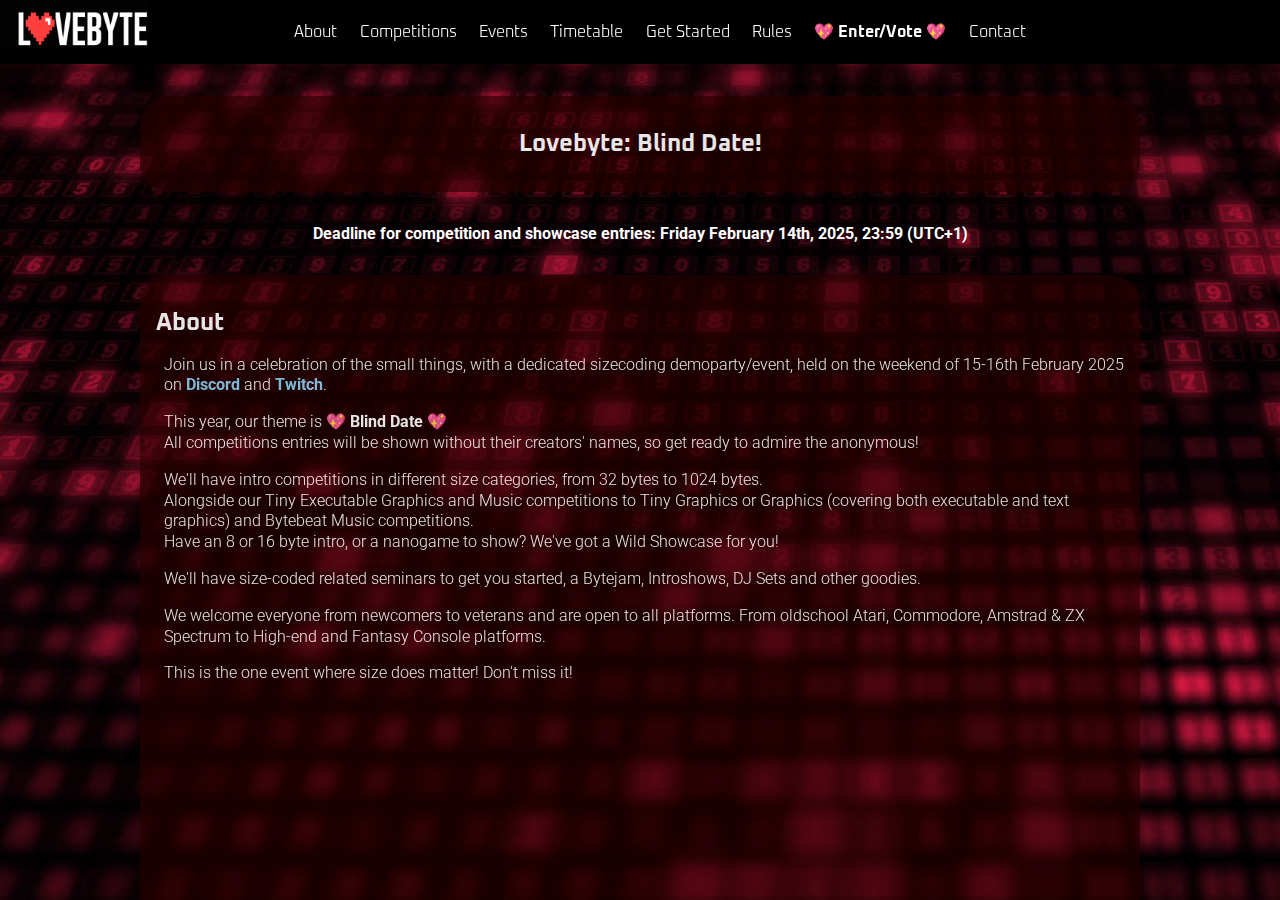
==== index.html @ 32592118 "Schedule fix" ====
<!DOCTYPE html>
<html lang="en" >

<head>
	<meta charset="UTF-8">
	<meta name="viewport" content="width=device-width, initial-scale=1.0">

	<!-- replace this with self hosted font -->
	<link href="https://fonts.googleapis.com/css2?family=Oxanium&display=swap" rel="stylesheet">
	<link href="https://fonts.googleapis.com/css2?family=Roboto:wght@300;400;500&display=swap" rel="stylesheet">

	<title>Lovebyte 2025 - 15-16th February 2025 : Spread a Little Love</title>
	<link rel="stylesheet" href="style/default.css">

	<link rel="icon" href="/img/lovebyte-favicon.svg" type="image/svg+xml">
</head>

<body>
	<div class="container">
		<header id="header" class="header">
			<a href="/">
				<img id="headerLogo" class="headerLogo" src="img/lovebyte.png" alt="LOVEBYTE">
			</a>

			<div class="nav">
				<ul>
					<li class="navlink about"><a href="#about">About</a></li>
					<li class="navlink compo"><a href="#competitions">Competitions</a></li>
					<li class="navlink events"><a href="#events">Events</a></li>
					<li class="navlink timetable"><a href="#timetable">Timetable</a></li>
					<li class="navlink getstarted"><a href="#get-started">Get Started</a></li>
					<li class="navlink rules"><a href="#rules">Rules</a></li>
					<li class="navlink"><a href="https://wuhu.lovebyte.party" class="highlight">Enter/Vote</a></li>
					<li class="navlink contact"><a href="#contact">Contact</a></li>
				</ul>
			</div>
			<div class="burger">
				<p>&#9776;</p>
			</div>
		</header>

		<main class="main">
			<div class="content">
				<article class="article centre" id="theme">
					<h2>Lovebyte: Blind Date!</h2>
				</article>

				<article class="centre" id="deadline">
					<em>Deadline for competition and showcase entries: Friday February 14th, 2025, 23:59 (UTC+1)</em>
				</article>
				
				<article class="article" id="about">
					<h2>About</h2>

					<p>
						Join us in a celebration of the small things, with a dedicated sizecoding demoparty/event, held on the weekend of 15-16th February 2025 on <a href=" https://discord.gg/pUS5kCJTzp" target="_blank">Discord</a> and <a href="https://www.twitch.tv/lovebytedemoparty" target="_blank">Twitch</a>.
					</p>

					<p>
						This year, our theme is <span class="highlight">Blind Date</span><br>
						All competitions entries will be shown without their creators' names, so get ready to admire the anonymous!
					</p>
					
					<p>
						We'll have intro competitions in different size categories, from 32 bytes to 1024 bytes.<br>
						Alongside our Tiny Executable Graphics and Music competitions to Tiny Graphics or Graphics (covering both executable and text graphics) and Bytebeat Music competitions.<br>
						Have an 8 or 16 byte intro, or a nanogame to show? We've got a Wild Showcase for you!
					</p>
					
					<p>
						We'll have size-coded related seminars to get you started, a Bytejam, Introshows, DJ Sets and other goodies.
					</p>
					<p>
					We welcome everyone from newcomers to veterans and are open to all platforms. From oldschool Atari, Commodore, Amstrad & ZX Spectrum to High-end and Fantasy Console platforms. 
					</p>
					<p>
					This is the one event where size does matter! Don't miss it!
					</p>
					<div style="width: 100%; min-width: 400px">
						<div style="position: relative; width: 100%; overflow: hidden; padding-top: 56.25%;">
							<p><iframe style="position: absolute; top: 0; left: 0; right: 0; width: 100%; height: 100%; border: none;" src="https://www.youtube.com/embed/foaXTw45hjA" width="560" height="315" allowfullscreen="allowfullscreen" allow="accelerometer; autoplay; clipboard-write; encrypted-media; gyroscope; picture-in-picture"></iframe></p>
						</div>
					</div>
				</article>

				<article class="article" id="competitions">

					<h2>Competitions</h2>
					<h3>1k Intro Competitions</h3>

					<p>This is our largest size category of 1024 bytes. This is a interesting size category where hand-optimized assembler code and shadercoders will meet.
					</p>
					<ul>
						<li class="platforms">One competition for Oldschool Platforms, and another for High-End (which includes Fantasy Console).</li>
					</ul>

					<h3>512 Byte/Bootsector intro competitions</h3>
					<p>Push the limits of your regular tiny intro with a whopping 512 bytes size limit.
					</p>
					<ul>
						<li class="platforms">One competition for Oldschool Platforms, and another for High-End (which includes Fantasy Console).</li>
					</ul>
				
					<h3>256 Byte Intro Competitions</h3>
					<p>This is usually the most popular tiny intro category.
					</p>
					<ul>
						<li class="platforms">One competition for Oldschool Platforms, and another for High-End (which includes Fantasy Console).</li>
					</ul>
				
					<h3>128 Byte Intro Competitions</h3>
					<p>Here is where things start to get interesting in terms of size restrictions - the beloved 128 byte intro competition.<br />
						Go all out with an astonishing effect or do something more stylised, the choice is yours!
					</p>
					<ul>
						<li class="platforms">One competition for Oldschool Platforms, and another for High-End (which includes Fantasy Console).</li>
					</ul>

					<h3>64 Byte Intro Competitions</h3>
					<p>If you really like a challenge, try our seasoned 64 byte intro competition. Surprise us with your skills and show us your best effect!        
					</p>
					<ul>
						<li class="platforms">One competition for Oldschool Platforms, and another for High-End (which includes Fantasy Console).</li>
					</ul>

					<h3>32 Byte Intro Competitions</h3>
					<p>From practice we have learned that this category is where things slowly start to get interesting in terms of single effects that can be achieved. Can you create a killer effect in just 32 bytes?
					</p>
					<ul>
						<li class="platforms">One competition for Oldschool Platforms, and another for High-End (which includes Fantasy Console).</li>
					</ul>

					<h3>Tiny Executable Graphics Competition</h3>
					<p>Create the best looking executable graphics in 256 bytes or less. Open to all platforms.
					</p>
					<ul>
						<li class="platforms">One competition for Oldschool Platforms, and another for High-End (which includes Fantasy Console).</li>
					</ul>

					<h3>Text Graphics Competition</h3>
					<p>Dazzle with 256 characters of ASCII / PETSCII / ATASCII / ANSI / teletext.
					</p>
					<ul>
						<li class="platforms">Your choice of dimensions and colours, as long as the display is 256 characters or fewer (e.g. 16x16, 8x32, 17x14, etc...).</li>
					</ul>

					<h3>Tiny Executable Music Competition</h3>
					<p>Pump your softsynth skills to the max in 256 bytes or less.</p>
					
					<ul>
						<li class="platforms">No MIDI, but otherwise open to all platforms.</li>
					</ul>

					<h3>Bytebeat Music Competition</h3>
					<p>Create music with just simple logical formulas in 256 characters or less using 
						<a href="https://bytebeat.demozoo.org" target="_blank">this tool</a>
					</p>
					<p>New to the concept of bytebeats? Check out <a href="http://canonical.org/~kragen/bytebeat/" target="_blank">this page</a> for a quick introduction.

					<h3>New Talent Intro Competition</h3>
					<p>Our 256 Byte Intro competition that is dedicated to newcomers.
					</p>
					<ul>
						<li class="platforms">Open to anyone that has not qualified in the top 3 of a coding competition at a major party.</li>
					</ul>    

					<h3>Wild Showcase</h3>
					<p>Got anything sizecoding related you'd like to share with the world, but none of the competitions above really fit?<br/>
					</p>

					<ul>
						<li class="platforms">Out of Compo.</li>
						<li class="platforms">Nano Game - a playable game in 256 bytes or less  (any platform).</li>
						<li class="platforms">8 Byte intro (any platform).</li>
						<li class="platforms">16 Byte intro (any platform).</li>
					</ul>

					<hr />

					<p>After the event, each of the top 3 individual competition winners will receive <b>a digital certificate by Sensenstahl</b></p>
				</article>
				
				<article class="article" id="events">
					<h2>Events</h2>

					<h3>Seminars</h3>
					<p>Various seminars about a range of topics related to sizecoding and demoscene.</p>
		
					<h3>Best of tiny intros Shows</h3>
					<p>We'll show you the very best tiny intros around for all platforms MS-DOS, Atari, Spectrum and more.</p>

					<h3>Bytejam</h3>
					<p>Join our participants as they livecode using the TIC-80 Fantasy Console. 
					Check out this <a href="https://youtu.be/jtWhGDLetR0" target="_blank">30 second video</a> to see what it is all about.
					</p>

					<h3>DJ sets</h3>
					<p>Enjoy fine music sets by various artists.</p>

					<h3> And much more... </h3>
					<p>Morning relaxation, Sizecoding tips and tricks and much much more</p>
				</article>

				<article class="article" id="timetable">
					<h2>TimeTable</h2>

					<span id="jtzr-ui">Times are presented in UTC+1</span>

					<h3><time class="jtzr-anchor-date" datetime="2025-02-14">Friday, February 14th 2025</time></h3>
					
					<table class="timetable">
						<tbody>
							<tr>
								<td><time class="no-wrap">23:59</time></td>
								<td>Deadline for all competition and showcase entries!</td>
							</tr>
						</tbody>
					</table>
					
					<h3><time class="jtzr-anchor-date" datetime="2025-02-15">Saturday, February 15th 2025</time></h3>
					
					<table class="timetable">
						<tbody>
							<tr>
								<td><time class="no-wrap">18:00</time></td>
								<td>Get Ready for Lovebyte and countdown</td>
							</tr>
							<tr>
								<td><time class="no-wrap">19:00</span></td>
								<td>Opening Show (ps & Jeenio)</td>
							</tr>
							<tr>
								<td><time class="no-wrap">20:00</span></td>
								<td>Competition: New Talent; Showcase: Wild</td>
							</tr>
							<tr>
								<td><time class="no-wrap">21:00</span></td>
								<td>Mystery DJ Megamix</td>
							</tr>
							<tr>
								<td><time class="no-wrap">22:00</span></td>
								<td>Competition: 512 Byte Intro, then Competition: 1k Intro</td>
							</tr>
							<tr>
								<td><time class="no-wrap">23:00</span></td>
								<td>ByteJam</td>
							</tr>
							<tr>
								<td><time datetime="2025-02-16" class="no-wrap">00:00</time></td>
								<td>Night Programme</td>
							</tr>
						</tbody>
					</table>

					<h3><time class="jtzr-anchor-date" datetime="2025-02-16">Sunday, February 16th 2025</time></h3>

					<table class="timetable">
						<tbody>
							<tr>
								<td><time class="no-wrap">09:00</span></td>
								<td>Morning Relaxation</td>
							</tr>
							<tr>
								<td><time class="no-wrap">10:00</span></td>
								<td>A Year in Sizecoding</td>
							</tr>
							<tr>
								<td><time class="no-wrap">11:00</span></td>
								<td>Seminar: Making music with the 12 tone scale (Anonymous)</td>
							</tr>
							<tr>
								<td><time class="no-wrap">11:30</span></td>
								<td>Seminar: Oldschool platform diversity (Gorgh/Agenda)</td>
							</tr>
							<tr>
								<td><time class="no-wrap">12:00</span></td>
								<td>Competition: Bytebeat and Tiny Executable Music</td>
							</tr>
							<tr>
								<td><time class="no-wrap">13:00</span></td>
								<td>Showcase: 8/16 Byte Intro</td>
							</tr>
							<tr>
								<td><time class="no-wrap">14:00</span></td>
								<td>Competition: Tiny Executable Graphics (Oldschool and Highend)</td>
							</tr>
							<tr>
								<td><time class="no-wrap">15:00</span></td>
								<td>Competition: Text Graphics (ASCII / PETSCII / ATASCII / Teletext)</td>
							</tr>
							<tr>
								<td><time class="no-wrap">16:00</span></td>
								<td>ZX Spectrum Jam</td>
							</tr>
							<tr>
								<td><time class="no-wrap">17:00</span></td>
								<td>Competition: 32 Byte Intro</td>
							</tr>
							<tr>
								<td><time class="no-wrap">18:00</span></td>
								<td>Competition: 64 Byte Intro</td>
							</tr>
							<tr>
								<td><time class="no-wrap">19:00</span></td>
								<td>DJ Set</td>
							</tr>
							<tr>
								<td><time class="no-wrap">20:00</span></td>
								<td>Competition: 128 Byte Intro</td>
							</tr>
							<tr>
								<td><time class="no-wrap">21:00</span></td>
								<td>Competition: 256 Byte Intro</td>
							</tr>
							<tr>
								<td><time class="no-wrap">22:30</span></td>
								<td>Results and Closing Show (ps and Jeenio)</td>
							</tr>
							<tr>
								<td><time datetime="2025-02-17" class="no-wrap">00:00</span></td>
								<td>Closing</td>
							</tr>
						</tbody>
					</table>
				</article>

				<article class="article" id="byteathlon">
					<h2>Byte-athlon</h2>

					<p>For those competing in multiple of the size coding competitions, we will have a <b>special multi-category Byte-athlon event</b>. Where we will determine who is the most skilled across 4 connected size categories between 16 and 1024 bytes.</p>
					
					<ul>
						<li><b>Join the Byte-athlon</b> by submitting a prod in 4 connected categories, i.e. 32/64/128/256 bytes, 64/128/256/512 bytes or 128/256/512/1024 bytes</li>
						<li>You can <b>enter with a maximum of 2 entries per competition</b>. The highest ranked intro per size-category will receive points and will count towards total.</li>
						<li><b>Points are counted towards a total score</b> depending on competition results (starting at 10 points and decreasing for each author/entry).</li>
						<li>So for between highest ranked entry in the 4 intro competitions you have submitted to, <b>a maximum of 40 points can be gained</b>.</li>
						<li>If you'd like to submit to more than 4 connected categories, please <b>let us know which 4 categories you'd like to see counted for the Byte-athlon beforehand</b> via the organizers comments field when uploading to our party system.</li>
						<li>Tiny Executable Graphics do not count towards the Byte-athlon.</li>
						<li>In a case of a draw between points. The person with the lowest sized entries will win.</b>.</li>
						<li>We'll be handing out <b>2 Byte-athlon awards and prize packages</b>.</li>
					</ul>
					
					<hr />

					<div class="centre">
						<p>At the award ceremony the winners of the Byte-athlon will receive a <b>special Byte-athlon award</b></p>

						<img src="img/byteathlon_award_preview.jpg" style="max-height: 300px">
					</div>
				</article>

				<article class="article" id="rules">
					<h2>General Rules</h2>

					<ul>
						<li>You can enter as many competitions as you like, with a maximum of 2 entries per competition</li>
						<li>Please include a screenshot and <b>video capture</b> of your intro in 1280x720 MP4 format.</li>
						<li>Our <b>definition of Oldschool platforms</b> is: 8/16 bit home computers, 8/16 bit game consoles and handhelds and 8088/286 PC's (8 mhz/1000 cycles, MDA/CGA/EGA)</li>
						<li>Our <b>definition of High-End platforms</b> is: X86/DOS (386+, VGA), Linux, Windows, RISCOS, Motorola 68040+, Fantasy Consoles/Processing/VM.</li>
						<li><b>Fantasy Consoles:</b> If there is no dedicated Fantasy Console competition mentioned, you are free to submit your production to our high-end competitions.</li>
						<li><b>Processing:</b> We will accept processing sketch files (PDE fileformat, Java  mode) of the proper target size in our high-end competitions.</li>
						<li>For <b>executable entries in the 128 byte, 256 byte, 512 byte and 1024 byte categories</b>, we will look at the binary filesize (including any headers).</li>
						<li>For <b>Amiga and Atari ST entries of 128 byte</b>, we will not count the header size.</li>
						<li>For <b>executable entries of 64 bytes or less</b>, we will not count the header size.</li>
						<li>All entries will have a running time of maximum 2 minutes, unless specifically requested by the author.</li>
						<li>Only original and unreleased works are allowed.</li>
						<li>Please include a FILE_ID.DIZ with a description of your prod.</li>
						<li>Obey the <a href="/codeofconduct.html" target="_blank">code of conduct</a>.</li>
						<li>The organizers' decisions are final. We want to show off all your work to the standard it deserves, but we are doing this in our spare time and things can go wrong. Getting your entries in before the deadline is a good way to ensure that it gets shown!</li>
					</ul>

					<h2> Competition Specific Rules </h2>
					<ul>
						<li><b>Fantasy Console entries</b> need to be delivered as a TIC/P8.ROM/UW8 file of the target size (256b,128b,etc.) or less.</li>
						<li><b>Fantasy Console entries</b> of 64 bytes and below are calculated without mandatory header (8 bytes for compressed P8.ROM, 4/5 bytes on TIC-80).</li>
						<li><b>DOS intros</b> can be shown in Dosbox or Freedos (with optional SBEMU for sound), But we would appreciate it if you include a MSDOS/Freedos compatible version as well. Escape support is appreciated but not required.</li>
						<li><b>ZX Spectrum intros</b> need to be delivered as a TAP/SNA file with minimum basic loader as well as a 256 binary file (to be executed from basic).</li>
						<li><b>Atari STe/Amiga entries</b> of 128 byte and below are calculated without mandatory header (32 bytes)</li>
						<li><b>Atari 8bit entries</b> of 64 bytes and below are calculated without mandatory header (6 bytes)</li>
						<li><b>Commodore 64 entries</b> of 64 bytes and below are calculated without mandatory header (2 bytes) and don't require autorun in any size category (please supply starting address).</li>
						<li><b>Amstrad CPC entries</b> need be supplied as raw binary with loading instructions and/or minimal basic loader on disk (MEMORY &startaddress-1 LOAD "myintro.bin",&startaddress CALL &startaddress).</li>
						<li><b>Oldschool gameconsole / handheld entries:</b> Rom mirroring (i.e. duplicating exact binary data to sit at required rom-offset) is allowed.</li>
						<li><b>Tiny Executable Graphics</b> A maximum of 3 minutes of precalculation and/or onscreen drawing is allowed. Interlacing and rasters are allowed, but no animation or scrolling is allowed.</li>
						<li><b>Tiny Executable Music</b> A size limit of 256 bytes (including headers). No MIDI allowed, but otherwise open to all platforms. Maximum duration: 2 minutes. Also supply a WAV or MP3 recording.</li>
						<li><b>Bytebeat entries</b> (bytebeat/floatbeat mode, infix/postfix, 8-44khz) will have a playing time of 1 minute and will be played using <a href="https://bytebeat.demozoo.org" target="_blank">bytebeat.demozoo.org (greggman)</a>. Please provide a bytebeat.demozoo.org URL with your entry.</li>
						<li><b>Text Graphics</b> can be any dimension, and must be 256 characters or fewer.</li>
					</ul>
				</article>


				<article class="article" id="get-started">
				<h2>Getting started</h2>
					<p>This event is all about sharing the love for small sized demoscene productions. So if this event peeked your interest, but you don't know how to get started, let us help out with a number of starter packs that help to get you off your feet</p>
					<p>Fantasy Console Sizecoding - We held a special event in Decembers 2024 called Tiny Code Christmas to help newcomers get started at <a href="https://tcc.lovebyte.party" target="_blank">https://tcc.lovebyte.party</a>
					</p>
					<p>DOS Sizecoding - <a href="">(soon)</a></p>
					<p>ZX Spectrum sizecoding - <a href="https://www.youtube.com/watch?v=q0cnGaa-Rig&list=PLr4JCYhdWe8mq3aDvAtL0ooO7hAC9gU2s" target="_blank">ZX Spectrum sizecoding seminar by Gasman</a> and <a href="http://www.sizecoding.org/wiki/Z80_based_CPUs#ZX_Spectrum" target="_blank">Starters guide</a></p>
					<p>Atari 8bit sizecoding - <a href="https://www.youtube.com/watch?v=ezQuRA1FPJ0&list=PLr4JCYhdWe8mq3aDvAtL0ooO7hAC9gU2s&index=4" target="_blank">Atari 8-bit sizecoding seminar by F#READY</a> and <a href="http://www.sizecoding.org/wiki/6502_based_CPUs#Atari_8bit_family" target="_blank">Starters guide</a></p>
					<p>Commodore 64 Sizecoding - <a href="http://www.sizecoding.org/wiki/6502_based_CPUs#Commodore_64" target="_blank">Starters guide</a></p>
					<p>Bytebeat music - <a href="bytebeat_rpn_guide.pdf" target="_blank">A Bytebeat and RPN starters guide by Ravary (PDF)</a></p>
					<p>We also have a <b>dedicated playlist on our youtube channel</b> called <a href="https://www.youtube.com/watch?v=q0cnGaa-Rig&list=PLr4JCYhdWe8mq3aDvAtL0ooO7hAC9gU2s" target="_blank">Lovebyte Seminars</a> with all kinds of sizecoding related seminars. During the event we will have and add more seminars and tips to help you out, so stay tuned for those!</p>
					<p>And don't forget to visit <a href="http://www.sizecoding.org" target="_blank">sizecoding.org</a> for more information on all the above platforms and/or join the <a href="https://discord.gg/vqWQTqZCDa" target="_blank">Sizecoding discord.</a></p>
				</article>

				<!-- Moved to wuhu...
				<article class="article" id="party-system">
					<h2>Enter/Vote</h2>
					<p>Watch our <a href="https://www.youtube.com/watch?v=cT_GQP1nzOw" target=_blank">video tutorial</a> on how to submit your entry for Lovebyte 2025 if you are new to the entry submission process.
					</p>
					<p>Contact us on the Lovebyte Discord or by mailing to <a href="mailto:lovebyteparty@protonmail.com" id="mailto">lovebyteparty@protonmail.com</a> to get your votekey needed for registration.</p>

					<h2>Deadlines</h2>
					<p>Final deadline is TBC</p>
				</article>
				-->

				<article class="article" id="contact">
					<h2>Contact</h2>
					<p>Contact us at
						<a href="mailto:lovebyteparty@protonmail.com" id="mailto">lovebyteparty@protonmail.com</a>,
						<a href="https://www.youtube.com/@Lovebytedemoparty" target="_blank">Youtube</a>,
						<a href="https://discord.gg/pUS5kCJTzp" target="_blank">Discord</a> ,
						<a href="https://twitter.com/lovebyteparty" target="_blank">Twitter/X</a>,
						<a href="https://graphics.social/@lovebyteparty" target="_blank">Mastodon</a>
						<a href="https://bsky.app/profile/lovebyteparty.bsky.social" target="_blank">BSky</a>
						and on <a href="https://www.twitch.tv/lovebytedemoparty" target="_blank">Twitch</a>
					</p>
					<p><em>Feel free to contact us if you want your promo slide (1280x720 PNG) to be included in our slide rotation segments</em></p>
				</article>

			<article class="article centre" id="footer">
				<a href="/2024">Lovebyte 2024</a>
				❤️
				<a href="/2023">Lovebyte 2023</a>
				❤️
				<a href="./codeofconduct.html">Code of Conduct</a>
			</article>
		</div>
	</main>
</div>

<script async defer src="./script/jtruk-timezoner.js"></script>

<script defer>
    window.onload = () => {
        jtzrInit({
            eventUTC: 1
        });
    }
</script>

<script>
	const nav = document.querySelector(' .container .nav');

	document.querySelector('body').addEventListener('click', function() {
		hideNavlist();
	});

	document.querySelector('.burger p').addEventListener('click', (e) => {
		e.stopPropagation();
		showNavlist();
	});

	document.querySelectorAll('.navlink').forEach((e) => {
		e.addEventListener('click', function() {
			e.stopPropagation();
			hideNavlist();
		});
	});

	const hideNavlist = () => {
		nav.classList.remove('nav-active');
	}

	const showNavlist = () => {
		nav.classList.add('nav-active');
	}

	/*
	let buttonSections = document.querySelectorAll(".navlink");
	for (let i = 0; i < buttonSections.length; i++) {
		buttonSections[i].addEventListener("click", function() {
			let current = document.getElementsByClassName("active");
			if (current.length > 0) {
				current[0].className = current[0].className.replace(" active", "");
			}
			this.className += " active";
		});
	}
	*/
</script>
</body>
</html>
---- style/default.css ----
html {
    box-sizing: border-box;
    font-family: "Roboto", sans-serif;
    font-weight: 300;
}

*, *:before, *:after {
    box-sizing: inherit;
}

em {
    font-style: normal;
    font-weight: bold;
}

body {
    margin: 0;
    color: #fff;
    height: 100vh;
    background-color: #000000;
    background-image: url("../img/bg.jpg");
    background-repeat: no-repeat;
    background-size: cover;
    background-position: 50% 50%;
}

.container {
    display: flex;
    flex: auto;
    flex-direction: column;
    align-items: center;
    justify-content: center;
    max-height: 100%;
    overflow: hidden;
}

header {
    background-color: #000000;
    display: flex;
    top: 0px;
    height: 3rem;
    min-height: 4rem;
    width: 100%;
    left: 0;
}

.headerLogo {
    height: 3rem;
}

.nav {
    position: absolute;
    left: 10%;
    width: 80%;
    display: flex;
    justify-content: center;
    z-index:3;
    font-family: "Oxanium";
}

.nav ul {
    display: flex;
    list-style-type: none;
}

.nav li:hover {
    cursor: pointer;
}

.nav li {
    position: relative;
    margin: 0.4rem 0.7rem;
    font-size: 1.0em;
}

.nav a {
    color: white;
    text-decoration: none;
}

.nav li:hover a:not(.active) {
    color: #48ebdf;
    transform:scale(1.9)
}
.nav .active {
    font-weight: bolder;
}

/* hide the burger on big screens*/
.burger {
    display: none
}

.highlight{
    font-weight: bold;
}

.highlight::before{
    content: '💖 ';
    line-height: 0px;
}


.highlight::after{
    content: ' 💖';
    line-height: 0px;
}

/* media stuff */
@media only screen and (max-width: 1024px) {
    .burger {
        color: white;
        font-size: 3em;
        display: flex;
        justify-content: center;
        position: absolute;
        top: -3.25rem;
        width: 80px;
        right: 0;
        user-select: none;
        cursor: pointer;
    }

    /* Vertical nav */
    .nav {
        display: flex;
        justify-content: right;
        background: rgba(30, 30, 30, 0.9);
        top: -1000%;
        width: 100%;
        z-index: 3;
        left: 0;
        text-align: right;
        padding-right: 20px;
        line-height: 1.8em;
    }

    .nav ul {
        display: flex;
        flex-direction: column;
        justify-content: center;
        list-style-type: none;
    }

    .nav li {
        padding: 0 0;
    }

    .nav-active {
        top: 4rem;
    }
}

main {
    display: flex;
    flex: auto;
    overflow-y: auto; /* add this to scroll*/
    min-height: calc(100vh - 4rem);
    flex-direction: column;
}

/* media stuff */
@media only screen and (max-width: 640px),
    only screen and (max-width: 768px),
    only screen and (max-width: 1024px) {
    .main {
        padding-left: 20px;
        padding-right: 20px;
    }
}

.article {
    max-width: 1000px;
    margin-top: 2em;
    margin-bottom: 2em;
    background-color: rgba(40, 0, 0, 0.7);
    color: white;
    opacity: 0.9;
    border-radius: 30px;
    padding: 1rem;
}

.article h1, .article h2, .article h3, .article h4, .article h5, .article h6 {
    font-family: "Oxanium";
    line-height: 1;
}

article h3 {
    text-indent: 0.5em;
}

.article p {
    margin-bottom: 15px;
    margin-left: 0.5em;
    line-height: 1.3;
}

.article pre {
    white-space: pre-wrap;       /* css-3 */
    margin-bottom: 15px;
    line-height: 1.3;
    text-indent: 0.5em;
}

.article a {
    text-decoration: none;
    font-weight: bold;
    color: #88cff1;;
}

.platforms {
    font-style: italic;
}

table.timetable {
    line-height: 1.3;
    padding: 0.5em;
}

table.timetable td {
    vertical-align: top;
    padding: 0.2em 0.5em;
}

.no-wrap {
    white-space: nowrap;
}

.centre {
    text-align: center;
}
    
.article ul {
    line-height: 1.3;
    padding-left: 1.5em;
}

.article li {
    padding: 0.5em;
    list-style-image: url('../img/lovebyte-icon-bullet.png');
}

hr {
    height: 12px;
    border: none;
    background-image: url('../img/lovebyte-icon-bullet.png');
    background-repeat: no-repeat;
    background-position: 50% 50%;
    margin: 2em 0 2em 0;
}
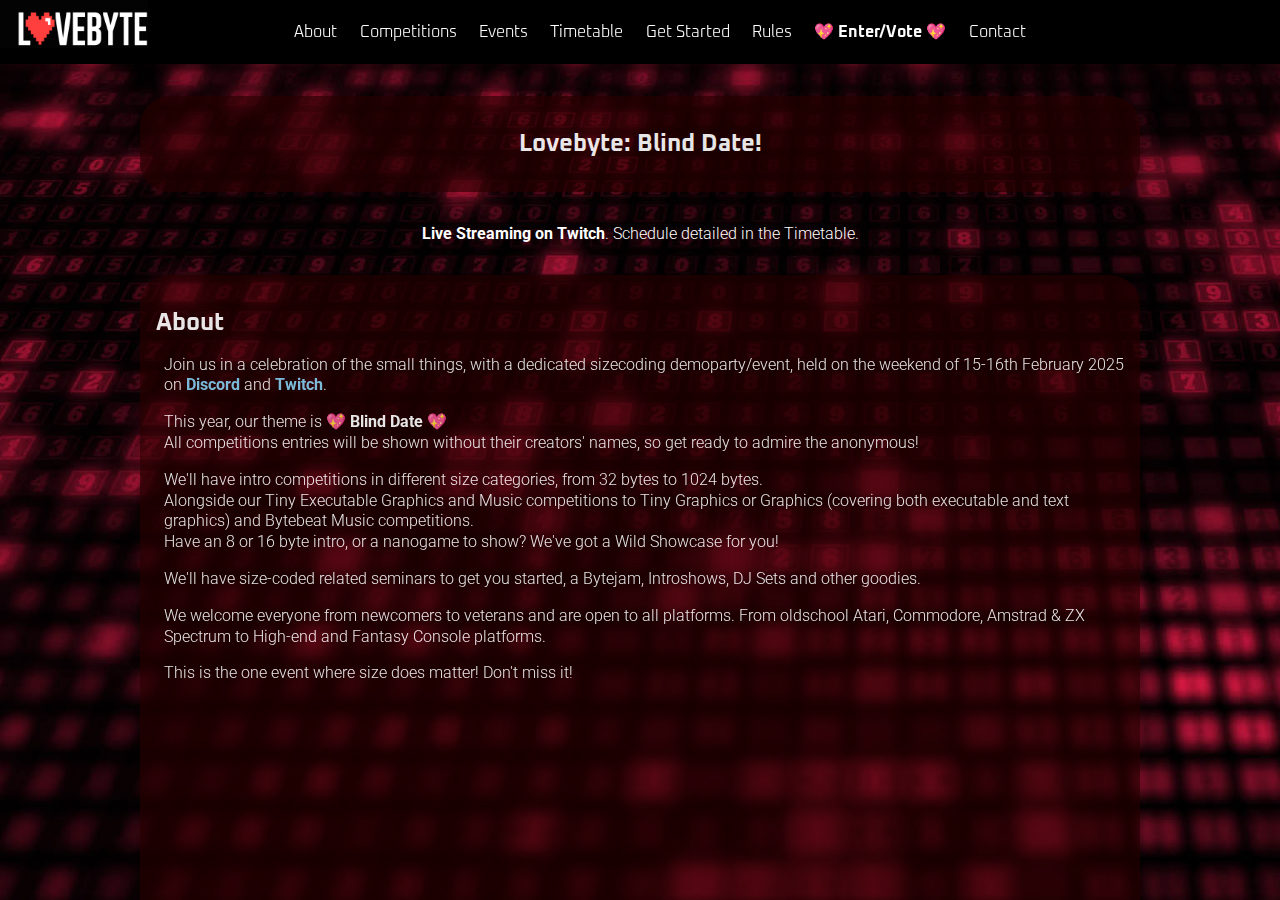
==== commit 512e089a: "Added streaming link" ====
--- a/index.html
+++ b/index.html
@@ -46,7 +46,7 @@
 				</article>
 
 				<article class="centre" id="deadline">
-					<em>Deadline for competition and showcase entries: Friday February 14th, 2025, 23:59 (UTC+1)</em>
+					<em>Live Streaming on <a href="https://www.twitch.tv/lovebytedemoparty" target="_blank"></a>Twitch</a></em>. Schedule detailed in the <a href="#timetable" target="_blank"></a>Timetable</a>.
 				</article>
 				
 				<article class="article" id="about">
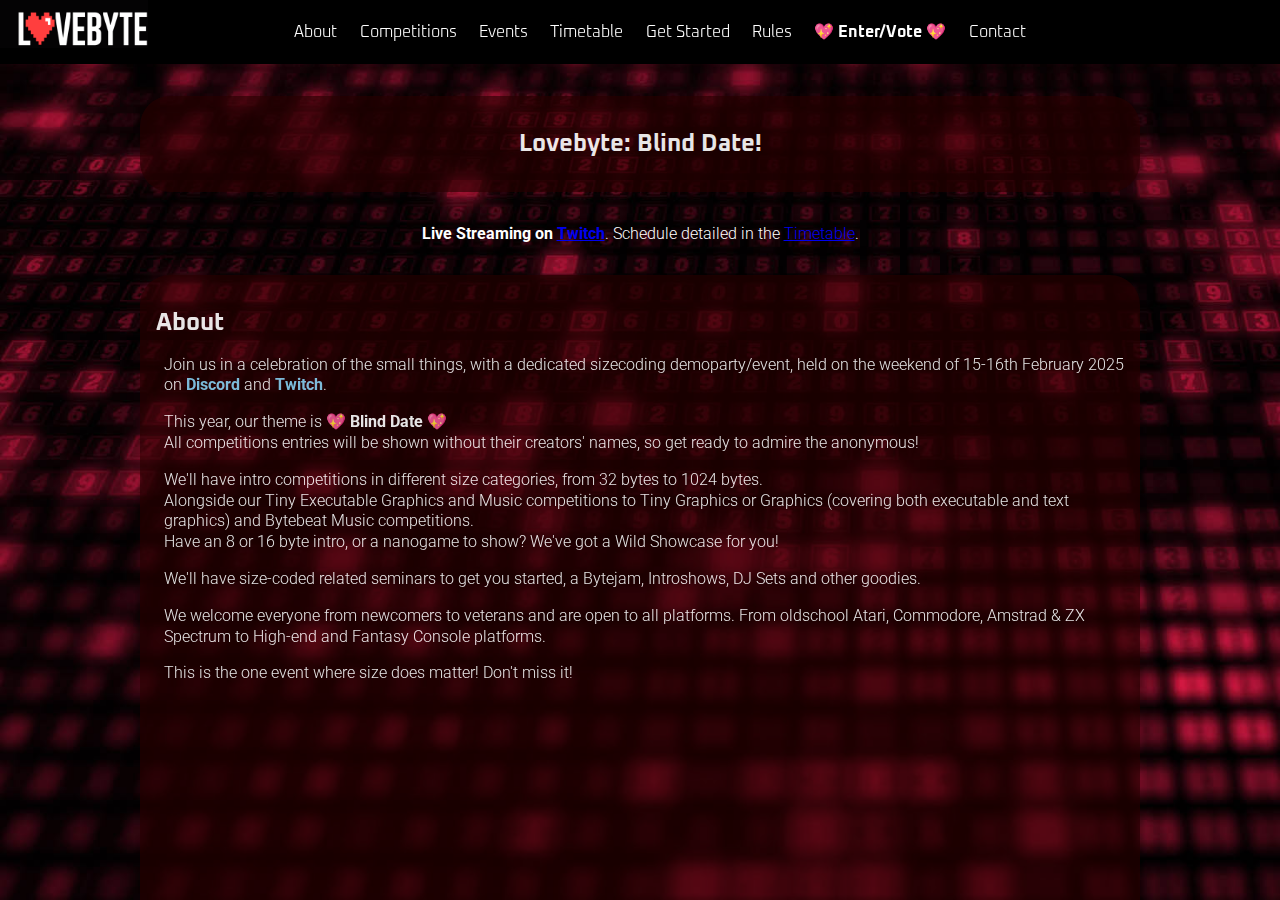
==== commit a196bb91: "Added streaming link" ====
--- a/index.html
+++ b/index.html
@@ -46,7 +46,7 @@
 				</article>
 
 				<article class="centre" id="deadline">
-					<em>Live Streaming on <a href="https://www.twitch.tv/lovebytedemoparty" target="_blank"></a>Twitch</a></em>. Schedule detailed in the <a href="#timetable" target="_blank"></a>Timetable</a>.
+					<em>Live Streaming on <a href="https://www.twitch.tv/lovebytedemoparty" target="_blank">Twitch</a></em>. Schedule detailed in the <a href="#timetable" target="_blank">Timetable</a>.
 				</article>
 				
 				<article class="article" id="about">
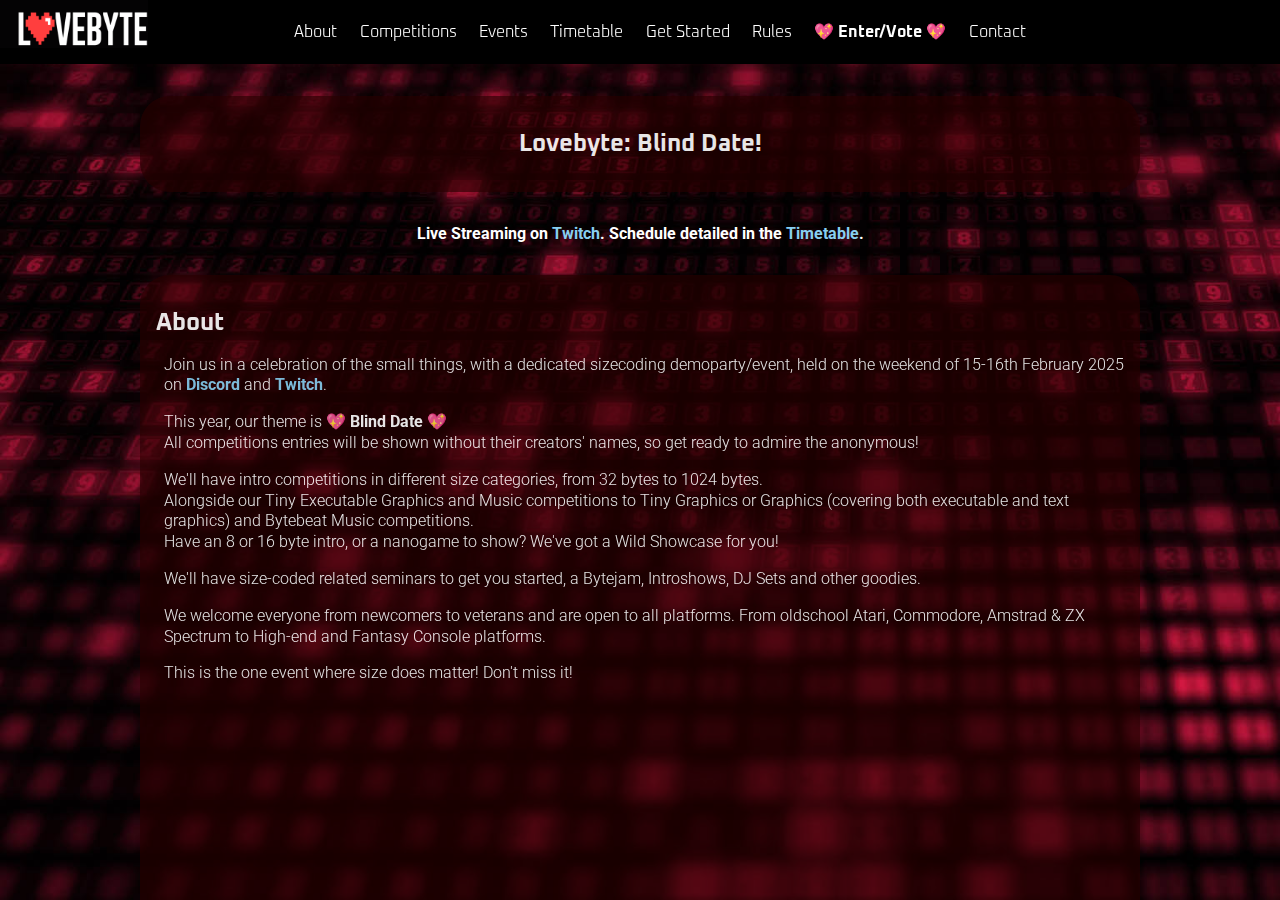
==== commit 3ea4eb6a: "Links CSS tidied" ====
--- a/index.html
+++ b/index.html
@@ -46,7 +46,7 @@
 				</article>
 
 				<article class="centre" id="deadline">
-					<em>Live Streaming on <a href="https://www.twitch.tv/lovebytedemoparty" target="_blank">Twitch</a></em>. Schedule detailed in the <a href="#timetable" target="_blank">Timetable</a>.
+					<em>Live Streaming on <a href="https://www.twitch.tv/lovebytedemoparty" target="_blank">Twitch</a>. Schedule detailed in the <a href="#timetable" target="_blank">Timetable</a>.</em>
 				</article>
 				
 				<article class="article" id="about">
--- a/style/default.css
+++ b/style/default.css
@@ -202,7 +202,7 @@
     text-indent: 0.5em;
 }
 
-.article a {
+.content a {
     text-decoration: none;
     font-weight: bold;
     color: #88cff1;;
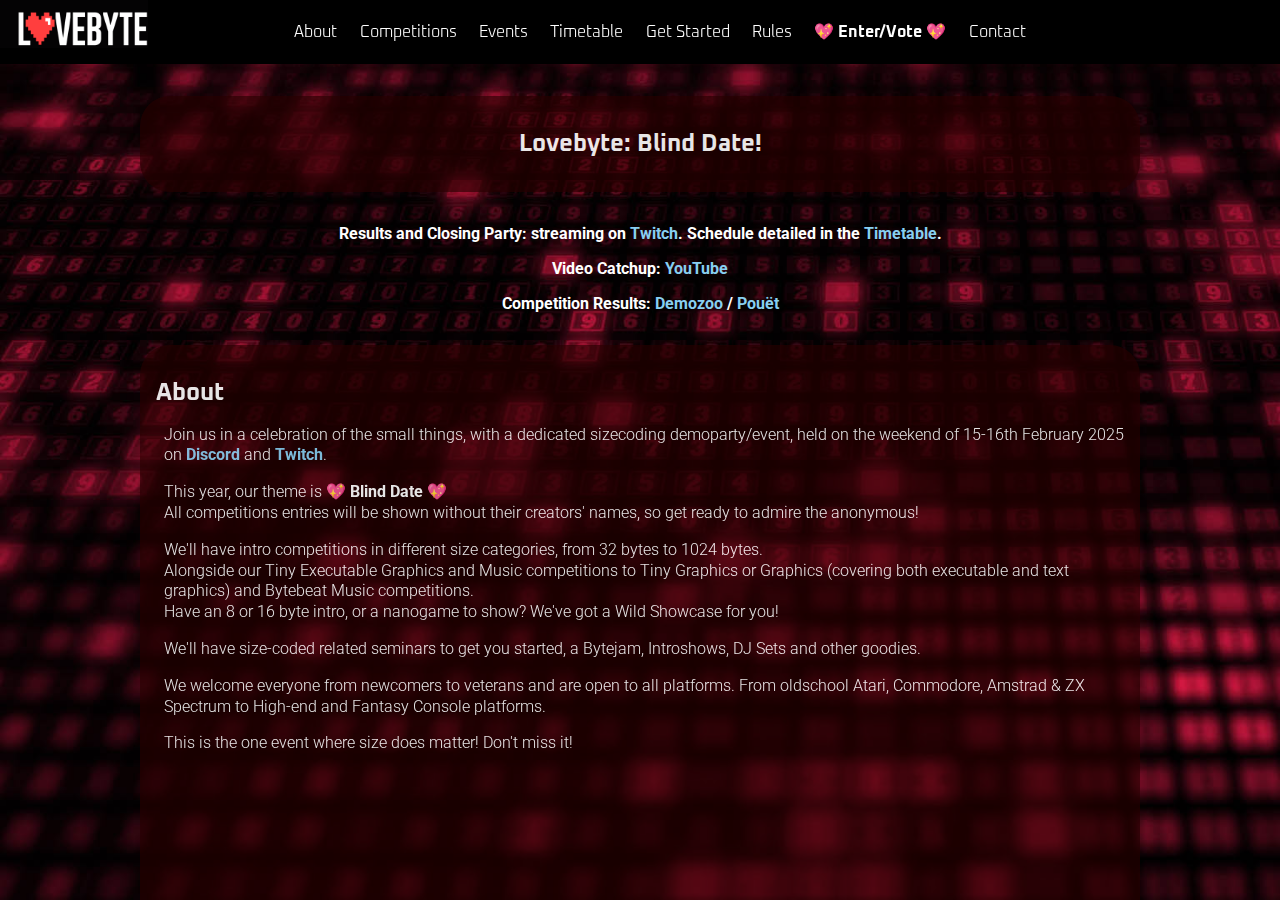
==== commit df3534cd: "Updated header" ====
--- a/index.html
+++ b/index.html
@@ -46,7 +46,17 @@
 				</article>
 
 				<article class="centre" id="deadline">
-					<em>Live Streaming on <a href="https://www.twitch.tv/lovebytedemoparty" target="_blank">Twitch</a>. Schedule detailed in the <a href="#timetable" target="_blank">Timetable</a>.</em>
+					<p>
+						<em>Results and Closing Party: streaming on <a href="https://www.twitch.tv/psenough" target="_blank">Twitch</a>. Schedule detailed in the <a href="#timetable" target="_blank">Timetable</a>.</em>
+					</p>
+				
+					<p>
+						<em>Video Catchup: <a href="https://www.youtube.com/@Lovebytedemoparty" target="_blank">YouTube</a></em>
+					</p>
+
+					<p>
+						<em>Competition Results: <a href="https://demozoo.org/parties/5201/" target="_blank">Demozoo</a> / <a href="https://www.pouet.net/party.php?which=1935&when=2025" target="_blank">Pouët</a></em>
+					</p>
 				</article>
 				
 				<article class="article" id="about">
@@ -290,7 +300,7 @@
 							</tr>
 							<tr>
 								<td><time class="no-wrap">16:00</span></td>
-								<td>ZX Spectrum Jam</td>
+								<td><s>ZX Spectrum Jam</s> -> Moved to ~00:00</td>
 							</tr>
 							<tr>
 								<td><time class="no-wrap">17:00</span></td>
@@ -302,7 +312,7 @@
 							</tr>
 							<tr>
 								<td><time class="no-wrap">19:00</span></td>
-								<td>DJ Set</td>
+								<td>Mystery Chiptune Set</td>
 							</tr>
 							<tr>
 								<td><time class="no-wrap">20:00</span></td>
@@ -318,6 +328,10 @@
 							</tr>
 							<tr>
 								<td><time datetime="2025-02-17" class="no-wrap">00:00</span></td>
+								<td>ZX Spectrum Jam</td>
+							</tr>							
+							<tr>
+								<td><time datetime="2025-02-17" class="no-wrap">01:00</span></td>
 								<td>Closing</td>
 							</tr>
 						</tbody>
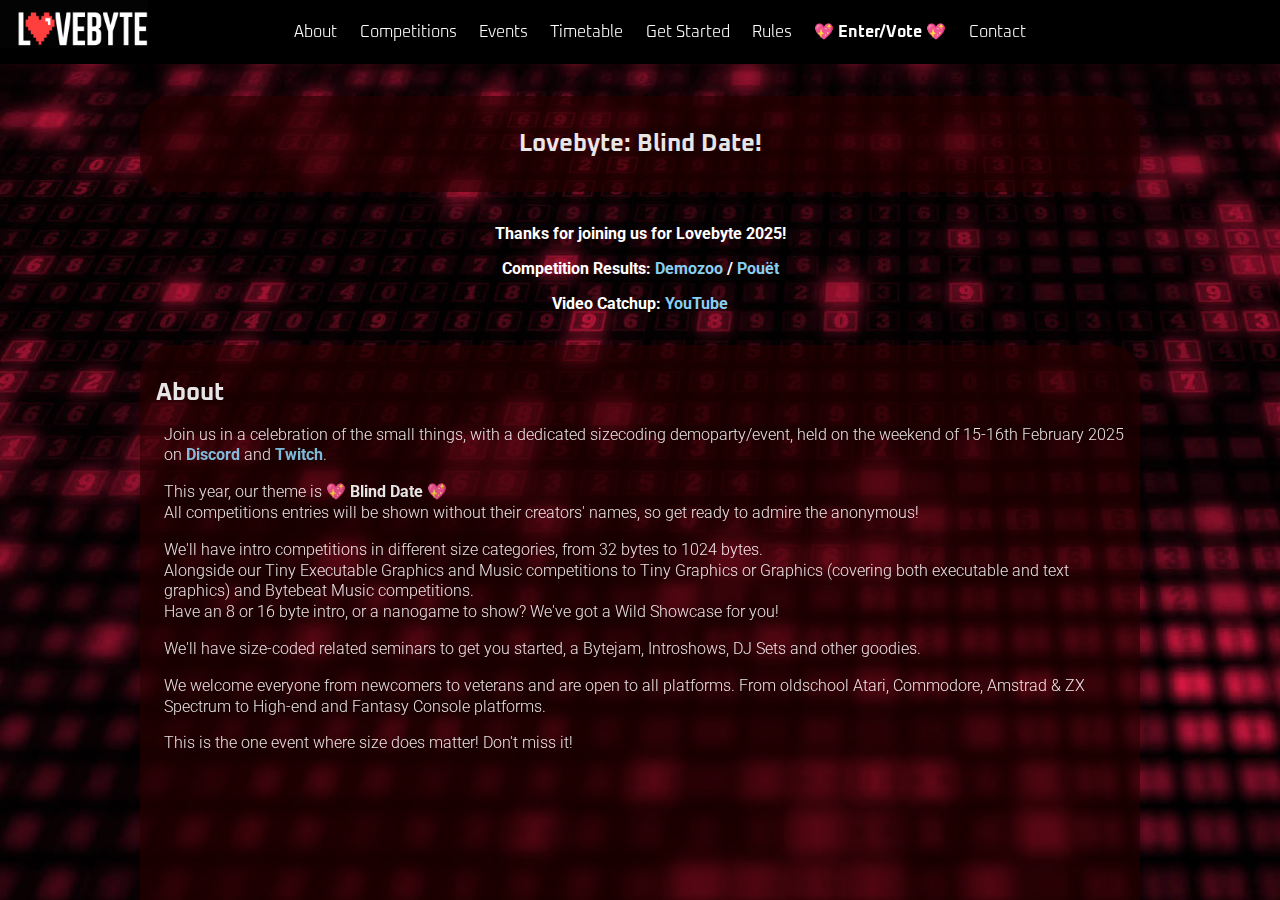
==== commit 4f80c965: "Updated info text" ====
--- a/index.html
+++ b/index.html
@@ -47,15 +47,15 @@
 
 				<article class="centre" id="deadline">
 					<p>
-						<em>Results and Closing Party: streaming on <a href="https://www.twitch.tv/psenough" target="_blank">Twitch</a>. Schedule detailed in the <a href="#timetable" target="_blank">Timetable</a>.</em>
+						<em>Thanks for joining us for Lovebyte 2025!</em>
 					</p>
 				
 					<p>
+						<em>Competition Results: <a href="https://demozoo.org/parties/5201/" target="_blank">Demozoo</a> / <a href="https://www.pouet.net/party.php?which=1935&when=2025" target="_blank">Pouët</a></em>
+					</p>
+
+					<p>
 						<em>Video Catchup: <a href="https://www.youtube.com/@Lovebytedemoparty" target="_blank">YouTube</a></em>
-					</p>
-
-					<p>
-						<em>Competition Results: <a href="https://demozoo.org/parties/5201/" target="_blank">Demozoo</a> / <a href="https://www.pouet.net/party.php?which=1935&when=2025" target="_blank">Pouët</a></em>
 					</p>
 				</article>
 				
